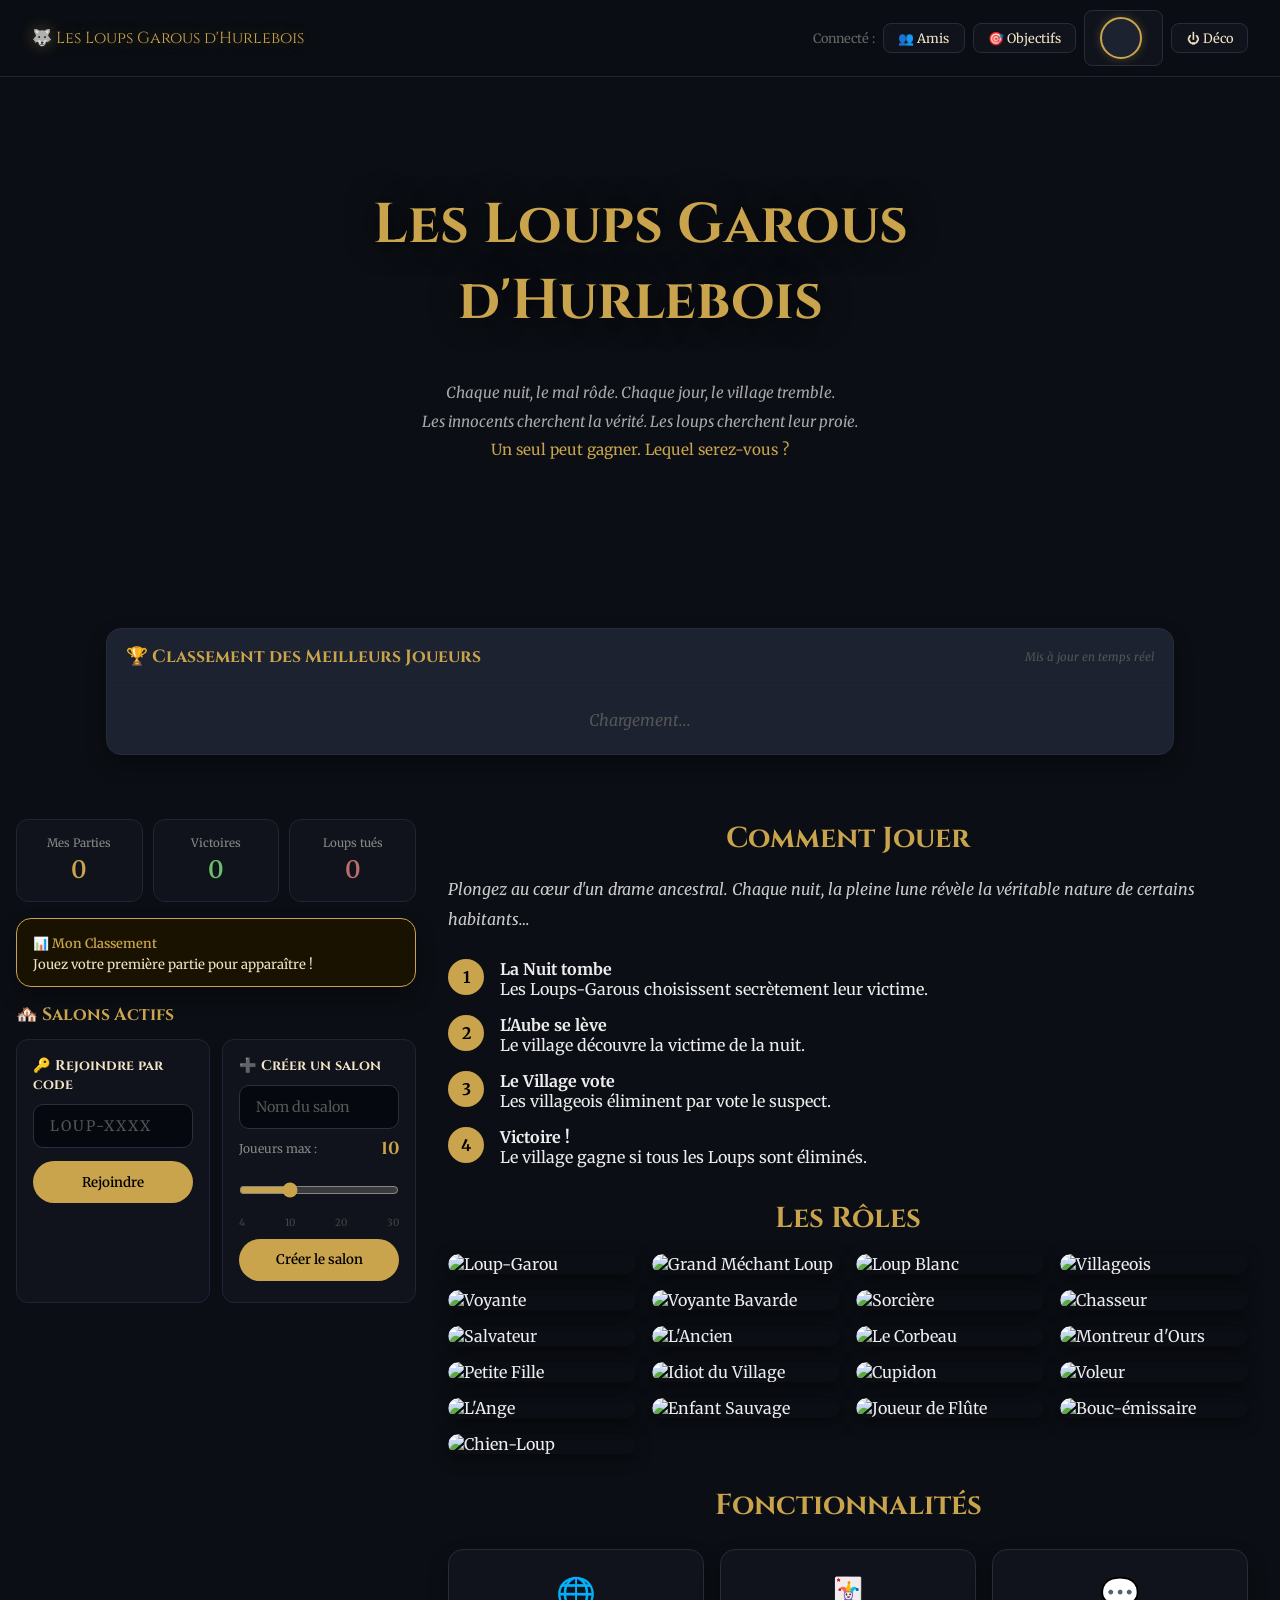
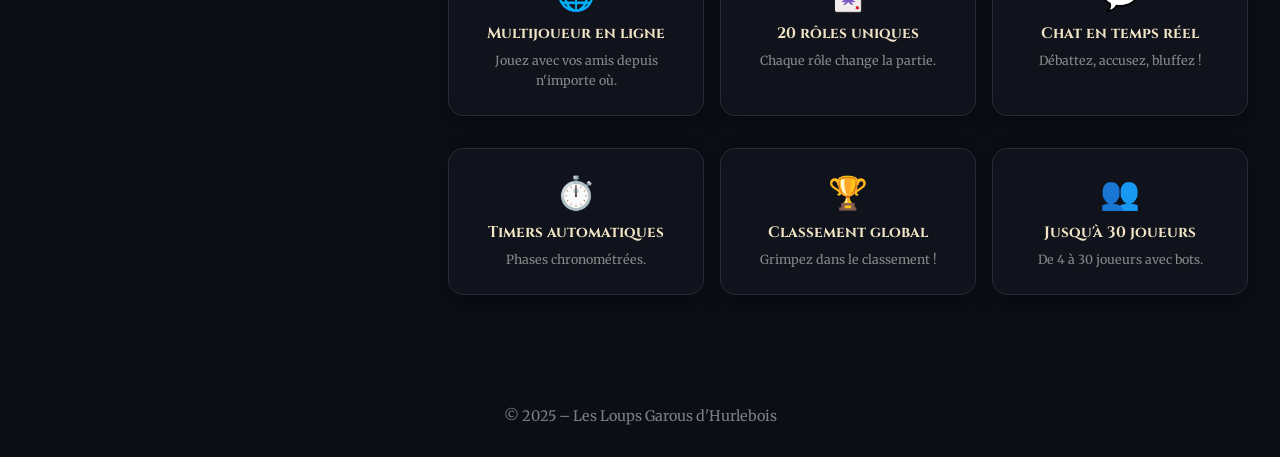
==== accueil.html @ 61e8e0ae "Update accueil.html" ====
<!DOCTYPE html>
<html lang="fr">
  <head>
    <meta charset="UTF-8" />
    <title>Les Loups Garous d'Hurlebois</title>
    <meta name="viewport" content="width=device-width, initial-scale=1.0" />
    <link rel="stylesheet" href="style.css" />
    <style>
      .navbar {
        position: fixed;
        top: 0;
        left: 0;
        right: 0;
        z-index: 50;
        background: rgba(11, 14, 20, 0.97);
        border-bottom: 1px solid #1e2535;
        display: flex;
        align-items: center;
        justify-content: space-between;
        padding: 0.6rem 2rem;
        gap: 1rem;
      }
      .navbar-brand {
        font-family: "Cinzel", serif;
        font-size: 1rem;
        color: var(--accent);
        white-space: nowrap;
        text-shadow: 0 0 15px rgba(201, 164, 76, 0.4);
      }
      .navbar-right {
        display: flex;
        align-items: center;
        gap: 0.5rem;
        flex-wrap: wrap;
      }
      .nav-btn {
        display: flex;
        align-items: center;
        gap: 6px;
        padding: 0.4rem 0.9rem;
        border-radius: 8px;
        border: 1px solid #252d3a;
        background: #10131c;
        color: var(--highlight);
        cursor: pointer;
        font-size: 0.8rem;
        font-family: inherit;
        transition: 0.2s;
        white-space: nowrap;
      }
      .nav-btn:hover {
        border-color: var(--accent);
        color: var(--accent);
        background: #1a1200;
      }
      .nav-btn.danger:hover {
        border-color: #be6d6d;
        color: #be6d6d;
        background: #1a0808;
      }
      /* ── Badges de notification ── */
      .notif-wrap {
        position: relative;
        display: inline-flex;
        align-items: center;
      }
      .notif-dot {
        position: absolute;
        top: -5px;
        right: -5px;
        background: #be4444;
        color: #fff;
        border-radius: 50%;
        width: 18px;
        height: 18px;
        font-size: 0.65rem;
        font-weight: 700;
        display: none;
        align-items: center;
        justify-content: center;
        border: 2px solid #0b0e14;
        pointer-events: none;
        z-index: 10;
      }
      .notif-dot.show {
        display: flex;
      }
      .nav-avatar {
        width: 42px;
        height: 42px;
        border-radius: 50%;
        background: #1c2230;
        border: 2px solid var(--accent);
        box-shadow: 0 0 10px rgba(201,164,76,0.3);
        display: flex;
        align-items: center;
        justify-content: center;
        font-size: 0.85rem;
        font-weight: 700;
        color: var(--accent);
        overflow: hidden;
        flex-shrink: 0;
      }
      body {
        padding-top: 56px;
      }
      .salon-card-new {
        background: #10131c;
        border: 1px solid #1e2535;
        border-radius: 12px;
        padding: 0.9rem 1.1rem;
        margin-bottom: 0.6rem;
        transition: 0.2s;
        display: flex;
        align-items: center;
        justify-content: space-between;
        gap: 10px;
        flex-wrap: wrap;
      }
      .salon-card-new:hover {
        border-color: #2a3550;
        background: #12161f;
      }
      .salon-info {
        flex: 1;
        min-width: 0;
      }
      .salon-name {
        font-weight: 700;
        color: var(--highlight);
        font-size: 0.95rem;
        margin-bottom: 3px;
      }
      .salon-meta {
        font-size: 0.72rem;
        color: #555;
        display: flex;
        gap: 8px;
        flex-wrap: wrap;
        align-items: center;
      }
      .salon-meta .code {
        color: var(--accent);
        font-family: monospace;
        letter-spacing: 1px;
      }
      .salon-joueurs {
        display: flex;
        align-items: center;
        gap: 4px;
      }
      .joueur-dot {
        width: 8px;
        height: 8px;
        border-radius: 50%;
        background: #252d3a;
      }
      .joueur-dot.filled {
        background: #6dbe6d;
      }
      .salon-actions {
        display: flex;
        gap: 6px;
        flex-shrink: 0;
      }
      .btn-rejoindre {
        padding: 0.45rem 1.1rem;
        border-radius: 8px;
        background: linear-gradient(135deg, #1a3a1a, #0e2a0e);
        border: 1px solid #3a6a3a;
        color: #6dbe6d;
        cursor: pointer;
        font-size: 0.82rem;
        font-family: inherit;
        transition: 0.2s;
        font-weight: 600;
      }
      .btn-rejoindre:hover {
        background: linear-gradient(135deg, #2a4a2a, #1a3a1a);
        box-shadow: 0 0 12px rgba(109, 190, 109, 0.2);
      }
      .btn-delete {
        padding: 0.45rem 0.7rem;
        border-radius: 8px;
        background: #1a0808;
        border: 1px solid #3a1a1a;
        color: #be6d6d;
        cursor: pointer;
        font-size: 0.82rem;
        transition: 0.2s;
      }
      .btn-delete:hover {
        border-color: #be6d6d;
      }
      .action-cards {
        display: grid;
        grid-template-columns: 1fr 1fr;
        gap: 0.8rem;
        margin-top: 0.8rem;
      }
      @media (max-width: 500px) {
        .action-cards {
          grid-template-columns: 1fr;
        }
      }
      .action-card {
        background: #10131c;
        border: 1px solid #1e2535;
        border-radius: 12px;
        padding: 1rem;
      }
      .action-card h3 {
        font-size: 0.88rem;
        margin-bottom: 0.6rem;
        color: var(--highlight);
      }
      .action-card input {
        margin-bottom: 0.5rem;
      }
      .role-card-img {
        position: relative;
        border-radius: 12px;
        overflow: hidden;
        cursor: pointer;
        transition: transform 0.3s, box-shadow 0.3s;
        box-shadow: 0 4px 15px rgba(0, 0, 0, 0.5);
      }
      .role-card-img:hover {
        transform: translateY(-8px) scale(1.03);
        box-shadow: 0 12px 30px rgba(201, 164, 76, 0.4);
      }
      .role-card-img img {
        width: 100%;
        display: block;
        border-radius: 12px;
      }
      .role-card-desc {
        position: absolute;
        bottom: 0;
        left: 0;
        right: 0;
        background: linear-gradient(transparent, rgba(0, 0, 0, 0.92));
        padding: 1.5rem 0.8rem 0.8rem;
        border-radius: 0 0 12px 12px;
        opacity: 0;
        transition: opacity 0.3s;
      }
      .role-card-img:hover .role-card-desc {
        opacity: 1;
      }
      .role-card-desc p {
        font-size: 0.75rem;
        color: #ddd;
        line-height: 1.4;
        margin-top: 3px;
      }
      @media (max-width: 600px) {
        /* ── Navbar fine sur une seule ligne ── */
        .navbar {
          padding: 0.4rem 0.75rem;
          gap: 0.4rem;
          height: 48px;
          flex-wrap: nowrap;
          overflow: hidden;
        }
        .navbar-brand {
          font-size: 0.78rem;
          white-space: nowrap;
          overflow: hidden;
          text-overflow: ellipsis;
          max-width: 120px;
        }
        .navbar-right {
          flex-wrap: nowrap;
          gap: 0.3rem;
          flex-shrink: 0;
        }
        /* Cacher le texte "Connecté : Nom" sur mobile — trop encombrant */
        .navbar-right > span:first-child {
          display: none;
        }
        .nav-btn {
          padding: 0.3rem 0.5rem;
          font-size: 0.7rem;
          gap: 3px;
        }
        /* Cacher les labels texte des boutons, garder juste les icônes */
        .nav-btn #top-avatar-name {
          display: none;
        }
        .nav-avatar {
          width: 30px;
          height: 30px;
          font-size: 0.75rem;
        }
      }

      /* ── Corrections mobile : fonctionnalités, rôles, stats ── */
      @media (max-width: 600px) {

        /* Stats grid : 3 colonnes compactes */
        .stats-grid {
          grid-template-columns: repeat(3, 1fr) !important;
          gap: 6px;
        }
        .stat-card {
          padding: 0.5rem 0.3rem;
        }
        .stat-card .label {
          font-size: 0.6rem;
        }
        .stat-card .value {
          font-size: 1rem;
        }

        /* Cartes de fonctionnalités : 2 par ligne au lieu de 1 */
        section div[style*="minmax(200px"] {
          grid-template-columns: repeat(2, 1fr) !important;
          gap: 0.6rem !important;
        }
        /* Réduire le padding et la taille des éléments dans les cartes fonctionnalité */
        section .card[style*="text-align: center"] {
          padding: 0.8rem 0.5rem !important;
        }
        section .card[style*="text-align: center"] div[style*="font-size: 2rem"] {
          font-size: 1.4rem !important;
          margin-bottom: 0.3rem !important;
        }
        section .card[style*="text-align: center"] h3 {
          font-size: 0.72rem !important;
          margin-bottom: 0.2rem !important;
        }
        section .card[style*="text-align: center"] p {
          font-size: 0.65rem !important;
          line-height: 1.4 !important;
        }

        /* Cartes de rôles : 3 par ligne, plus petites */
        section div[style*="minmax(150px"] {
          grid-template-columns: repeat(3, 1fr) !important;
          gap: 0.5rem !important;
        }
        .role-card-img img {
          height: 120px;
          object-fit: cover;
        }

        /* Titres de section moins imposants */
        .rules-container h2 {
          font-size: 1.2rem;
          margin-bottom: 0.6rem;
        }
      }
    </style>
  </head>
  <body style="position: relative">
    <div class="notif" id="notif"></div>

    <nav class="navbar">
      <div class="navbar-brand">🐺 Les Loups Garous d'Hurlebois</div>
      <div class="navbar-right">
        <span style="font-size: 0.8rem; color: #666"
          >Connecté :
          <strong id="top-name" style="color: var(--highlight)"></strong
        ></span>
        <div class="notif-wrap">
          <button class="nav-btn" onclick="window.location.href='amis.html'">
            👥 Amis
          </button>
          <span class="notif-dot" id="badge-amis">0</span>
        </div>
        <button class="nav-btn" onclick="window.location.href='objectifs.html'">
          🎯 Objectifs
        </button>
        <button class="nav-btn" onclick="window.location.href='profil.html'">
          <div class="nav-avatar" id="top-avatar"></div>
          <span id="top-avatar-name"></span>
        </button>
        <button class="nav-btn danger" onclick="doLogout()">⏻ Déco</button>
      </div>
    </nav>

    <div class="hero">
      <div>
        <h1>Les Loups Garous d'Hurlebois</h1>
        <p
          style="
            font-size: 0.95rem;
            color: #aaa;
            font-style: italic;
            margin-top: 2.5rem;
            max-width: 600px;
            line-height: 1.9;
            text-align: center;
            margin-left: auto;
            margin-right: auto;
          "
        >
          Chaque nuit, le mal rôde. Chaque jour, le village tremble.<br />
          Les innocents cherchent la vérité. Les loups cherchent leur proie.<br />
          <span style="color: var(--accent); font-style: normal"
            >Un seul peut gagner. Lequel serez-vous ?</span
          >
        </p>
      </div>
    </div>

    <div style="max-width: 1100px; margin: 2rem auto; padding: 0 1rem">
      <div class="card" style="padding: 0; overflow: hidden">
        <div
          style="
            display: flex;
            align-items: center;
            justify-content: space-between;
            padding: 1rem 1.2rem;
            border-bottom: 1px solid #1e2535;
          "
        >
          <h2 style="margin: 0; font-size: 1.1rem">
            🏆 Classement des Meilleurs Joueurs
          </h2>
          <span style="font-size: 0.72rem; color: #555; font-style: italic"
            >Mis à jour en temps réel</span
          >
        </div>
        <div id="leaderboard-full">
          <p
            style="
              color: #555;
              font-style: italic;
              text-align: center;
              padding: 1.5rem;
            "
          >
            Chargement...
          </p>
        </div>
      </div>
    </div>

    <div class="main-container">
      <div class="salons-container">
        <div class="stats-grid" style="margin-bottom: 1rem">
          <div class="stat-card">
            <div class="label">Mes Parties</div>
            <div class="value" id="s-games">0</div>
          </div>
          <div class="stat-card">
            <div class="label">Victoires</div>
            <div class="value" style="color: #6dbe6d" id="s-wins">0</div>
          </div>
          <div class="stat-card">
            <div class="label">Loups tués</div>
            <div class="value" style="color: #be6d6d" id="s-wolves">0</div>
          </div>
        </div>

        <div
          class="card"
          style="
            border-color: var(--accent);
            background: #1a1200;
            margin-bottom: 1rem;
            padding: 0.8rem 1rem;
          "
        >
          <span
            style="font-size: 0.8rem; color: var(--accent); font-weight: 600"
            >📊 Mon Classement</span
          >
          <div
            id="my-rank"
            style="font-size: 0.82rem; color: var(--highlight); margin-top: 4px"
          >
            Jouez votre première partie pour apparaître !
          </div>
        </div>

        <div
          style="
            display: flex;
            align-items: center;
            justify-content: space-between;
            margin-bottom: 0.6rem;
          "
        >
          <h2 style="margin: 0; font-size: 1.1rem">🏘️ Salons Actifs</h2>
          <button
            id="btn-clean-all"
            onclick="cleanAllMySalons()"
            title="Supprimer tous mes anciens salons"
            style="
              display: none;
              background: #3a1a1a;
              border: 1px solid #6a3a3a;
              color: #be6d6d;
              border-radius: 6px;
              padding: 3px 10px;
              cursor: pointer;
              font-size: 0.72rem;
              margin-left: 8px;
            "
          >
            🗑️ Tout nettoyer
          </button>
          <button
            class="nav-btn"
            id="btn-voir-plus"
            style="display: none; font-size: 0.75rem"
            onclick="window.location.href='salons.html'"
          >
            Voir tous →
          </button>
        </div>
        <div id="salons-list"></div>

        <div class="action-cards">
          <div class="action-card">
            <h3>🔑 Rejoindre par code</h3>
            <input
              type="text"
              id="join-code"
              placeholder="LOUP-XXXX"
              style="
                text-transform: uppercase;
                letter-spacing: 2px;
                margin-bottom: 0.5rem;
              "
            />
            <button class="btn full" onclick="joinByCode()">Rejoindre</button>
          </div>
          <div class="action-card">
            <h3>➕ Créer un salon</h3>
            <input
              type="text"
              id="new-salon-name"
              placeholder="Nom du salon"
              style="margin-bottom: 0.5rem"
            />
            <div style="margin-bottom: 0.6rem">
              <div
                style="
                  display: flex;
                  justify-content: space-between;
                  align-items: center;
                  margin-bottom: 6px;
                "
              >
                <span style="font-size: 0.75rem; color: #888"
                  >Joueurs max :</span
                >
                <span
                  id="salon-max-display"
                  style="
                    font-size: 1.1rem;
                    font-weight: 700;
                    color: var(--accent);
                    font-family: 'Cinzel', serif;
                    min-width: 28px;
                    text-align: right;
                  "
                  >10</span
                >
              </div>
              <input
                type="range"
                id="salon-max-slider"
                min="4"
                max="30"
                value="10"
                step="1"
                oninput="updateSlider(this.value)"
                style="
                  width: 100%;
                  accent-color: var(--accent);
                  cursor: pointer;
                  margin: 2px 0 4px;
                "
              />
              <div
                style="
                  display: flex;
                  justify-content: space-between;
                  font-size: 0.62rem;
                  color: #444;
                  margin-top: 1px;
                "
              >
                <span>4</span><span>10</span><span>20</span><span>30</span>
              </div>
            </div>
            <input type="hidden" id="salon-max" value="10" />
            <button class="btn full" onclick="creerSalon()">
              Créer le salon
            </button>
          </div>
        </div>
      </div>

      <div class="rules-container">
        <section>
          <h2>Comment Jouer</h2>
          <p
            style="
              line-height: 1.9;
              margin-bottom: 1.5rem;
              font-style: italic;
              color: #ccc;
            "
          >
            Plongez au cœur d'un drame ancestral. Chaque nuit, la pleine lune
            révèle la véritable nature de certains habitants…
          </p>
          <div class="how-to-play">
            <div class="step">
              <div class="step-number">1</div>
              <div>
                <strong>La Nuit tombe</strong>
                <p>Les Loups-Garous choisissent secrètement leur victime.</p>
              </div>
            </div>
            <div class="step">
              <div class="step-number">2</div>
              <div>
                <strong>L'Aube se lève</strong>
                <p>Le village découvre la victime de la nuit.</p>
              </div>
            </div>
            <div class="step">
              <div class="step-number">3</div>
              <div>
                <strong>Le Village vote</strong>
                <p>Les villageois éliminent par vote le suspect.</p>
              </div>
            </div>
            <div class="step">
              <div class="step-number">4</div>
              <div>
                <strong>Victoire !</strong>
                <p>Le village gagne si tous les Loups sont éliminés.</p>
              </div>
            </div>
          </div>
        </section>

        <section style="margin-top: 2rem">
          <h2>Les Rôles</h2>
          <div
            style="
              display: grid;
              grid-template-columns: repeat(auto-fill, minmax(150px, 1fr));
              gap: 1rem;
            "
          >
            <!-- 🐺 LOUPS -->
            <div class="role-card-img">
              <img
                src="https://i.postimg.cc/d0j3FhmY/IMG-0926.jpg"
                alt="Loup-Garou"
              />
              <div class="role-card-desc">
                <span class="badge red">Maléfique</span>
                <p>Tuez un villageois chaque nuit.</p>
              </div>
            </div>

            <div class="role-card-img">
              <img
                src="https://i.postimg.cc/6QfqK8Lp/IMG-0924.jpg"
                alt="Grand Méchant Loup"
              />
              <div class="role-card-desc">
                <span class="badge red">Maléfique</span>
                <p>
                  Élimine un 2ème joueur les nuits où aucun loup n'est éliminé.
                </p>
              </div>
            </div>
            <div class="role-card-img">
              <img
                src="https://i.postimg.cc/257yY1Fj/IMG-0925.jpg"
                alt="Loup Blanc"
              />
              <div class="role-card-desc">
                <span class="badge red">Solitaire</span>
                <p>Gagne seul en éliminant tout le monde !</p>
              </div>
            </div>

            <!-- 🌾 VILLAGE -->
            <div class="role-card-img">
              <img
                src="https://i.postimg.cc/MGmHwnbz/IMG-0927.jpg"
                alt="Villageois"
              />
              <div class="role-card-desc">
                <span class="badge green">Village</span>
                <p>Observez et votez bien !</p>
              </div>
            </div>
            <div class="role-card-img">
              <img
                src="https://i.postimg.cc/MGmHwn0g/IMG-0931.jpg"
                alt="Voyante"
              />
              <div class="role-card-desc">
                <span class="badge green">Village</span>
                <p>Révélez le camp d'un joueur chaque nuit.</p>
              </div>
            </div>
            <div class="role-card-img">
              <img
                src="https://i.postimg.cc/nLGrxXKW/IMG-0934.jpg"
                alt="Voyante Bavarde"
              />
              <div class="role-card-desc">
                <span class="badge green">Village</span>
                <p>
                  Révèle une identité par nuit, mais le meneur donne des
                  indices.
                </p>
              </div>
            </div>
            <div class="role-card-img">
              <img
                src="https://i.postimg.cc/T34FwxGW/carte-sorciere.jpg"
                alt="Sorcière"
              />
              <div class="role-card-desc">
                <span class="badge green">Village</span>
                <p>Elle possède deux potions : une de vie et une de mort.</p>
              </div>
            </div>
            <div class="role-card-img">
              <img
                src="https://i.postimg.cc/fLWLRMBs/IMG-0921.jpg"
                alt="Chasseur"
              />
              <div class="role-card-desc">
                <span class="badge green">Village</span>
                <p>En mourant, emportez un joueur !</p>
              </div>
            </div>

            <div class="role-card-img">
              <img
                src="https://i.postimg.cc/RFCFZvXx/IMG-0922.jpg"
                alt="Salvateur"
              />
              <div class="role-card-desc">
                <span class="badge green">Village</span>
                <p>Protégez un joueur chaque nuit.</p>
              </div>
            </div>
            <div class="role-card-img">
              <img
                src="https://i.postimg.cc/q7xqrNcS/IMG-0932.jpg"
                alt="L'Ancien"
              />
              <div class="role-card-desc">
                <span class="badge green">Village</span>
                <p>
                  Résiste aux loups 2 nuits. Si exécuté, tous perdent leurs
                  pouvoirs !
                </p>
              </div>
            </div>
            <div class="role-card-img">
              <img
                src="https://i.postimg.cc/434yJzfx/carte-corbeau.jpg"
                alt="Le Corbeau"
              />
              <div class="role-card-desc">
                <span class="badge green">Village</span>
                <p>
                  Chaque nuit, il désigne un suspect qui aura 2 votes contre
                  lui.
                </p>
              </div>
            </div>
            <div class="role-card-img">
              <img
                src="https://i.postimg.cc/d0j3FhRX/IMG-0933.jpg"
                alt="Montreur d'Ours"
              />
              <div class="role-card-desc">
                <span class="badge green">Village</span>
                <p>L'ours grogne si un loup est voisin le matin.</p>
              </div>
            </div>
            <div class="role-card-img">
              <img
                src="https://i.postimg.cc/CKs50RC3/IMG-0930.jpg"
                alt="Petite Fille"
              />
              <div class="role-card-desc">
                <span class="badge green">Village</span>
                <p>Espionnez les loups la nuit.</p>
              </div>
            </div>

            <div class="role-card-img">
              <img
                src="https://i.postimg.cc/wvxvj90d/IMG-0919.jpg"
                alt="Idiot du Village"
              />
              <div class="role-card-desc">
                <span class="badge green">Village</span>
                <p>Survit au premier vote mais perd son droit de vote !</p>
              </div>
            </div>

            <!-- ✨ SPÉCIAUX -->
            <div class="role-card-img">
              <img
                src="https://i.postimg.cc/W4wzVd6j/IMG-0929.jpg"
                alt="Cupidon"
              />
              <div class="role-card-desc">
                <span class="badge gold">Spécial</span>
                <p>Liez deux amoureux la première nuit.</p>
              </div>
            </div>
            <div class="role-card-img">
              <img
                src="https://i.postimg.cc/V6s6kzD8/IMG-0920.jpg"
                alt="Voleur"
              />
              <div class="role-card-desc">
                <span class="badge gold">Spécial</span>
                <p>Échange son rôle avec une carte non utilisée.</p>
              </div>
            </div>

            <div class="role-card-img">
              <img
                src="https://i.postimg.cc/k4bm94bx/carte-ange.jpg"
                alt="L'Ange"
              />
              <div class="role-card-desc">
                <span class="badge gold">Spécial</span>
                <p>Gagne s'il est éliminé au premier vote du village !</p>
              </div>
            </div>
            <div class="role-card-img">
              <img
                src="https://i.postimg.cc/VmHRVD7T/carte-lenfantsauvage.jpg"
                alt="Enfant Sauvage"
              />
              <div class="role-card-desc">
                <span class="badge gold">Spécial</span>
                <p>
                  Choisit un modèle. Si celui-ci meurt, l'enfant devient un
                  Loup-Garou !
                </p>
              </div>
            </div>

            <!-- 🎵 NEUTRE -->
            <div class="role-card-img">
              <img
                src="https://i.postimg.cc/yNyxKDhr/IMG-0935.jpg"
                alt="Joueur de Flûte"
              />
              <div class="role-card-desc">
                <span class="badge gold">Neutre</span>
                <p>
                  Charme 2 joueurs par nuit. Gagne seul si tout le village est
                  charmé !
                </p>
              </div>
            </div>

            <div class="role-card-img">
              <img
                src="https://i.postimg.cc/pL4SmdmH/boucetemissaire.jpg"
                alt="Bouc-émissaire"
              />
              <div class="role-card-desc">
                <span class="badge green">Village</span>
                <p>
                  En cas d'égalité au vote, il est sacrifié à la place — et
                  choisit qui vote le lendemain.
                </p>
              </div>
            </div>

            <div class="role-card-img">
              <img
                src="https://i.postimg.cc/wj7PxNTS/chien%20loup.jpg"
                alt="Chien-Loup"
              />
              <div class="role-card-desc">
                <span class="badge gold">Spécial</span>
                <p>
                  La 1ère nuit, choisit son camp : Village ou Loups. Son choix
                  est définitif.
                </p>
              </div>
            </div>
          </div>
        </section>

        <section style="margin-top: 2rem">
          <h2>Fonctionnalités</h2>
          <div
            style="
              display: grid;
              grid-template-columns: repeat(auto-fit, minmax(200px, 1fr));
              gap: 1rem;
              margin-top: 1.5rem;
            "
          >
            <div
              class="card"
              style="
                text-align: center;
                padding: 1.5rem;
                border-color: #252d3a;
                background: #10131c;
              "
            >
              <div style="font-size: 2rem; margin-bottom: 0.6rem">🌐</div>
              <h3 style="font-size: 0.95rem; margin-bottom: 0.4rem">
                Multijoueur en ligne
              </h3>
              <p style="font-size: 0.78rem; color: #888; line-height: 1.6">
                Jouez avec vos amis depuis n'importe où.
              </p>
            </div>
            <div
              class="card"
              style="
                text-align: center;
                padding: 1.5rem;
                border-color: #252d3a;
                background: #10131c;
              "
            >
              <div style="font-size: 2rem; margin-bottom: 0.6rem">🃏</div>
              <h3 style="font-size: 0.95rem; margin-bottom: 0.4rem">
                20 rôles uniques
              </h3>
              <p style="font-size: 0.78rem; color: #888; line-height: 1.6">
                Chaque rôle change la partie.
              </p>
            </div>
            <div
              class="card"
              style="
                text-align: center;
                padding: 1.5rem;
                border-color: #252d3a;
                background: #10131c;
              "
            >
              <div style="font-size: 2rem; margin-bottom: 0.6rem">💬</div>
              <h3 style="font-size: 0.95rem; margin-bottom: 0.4rem">
                Chat en temps réel
              </h3>
              <p style="font-size: 0.78rem; color: #888; line-height: 1.6">
                Débattez, accusez, bluffez !
              </p>
            </div>
            <div
              class="card"
              style="
                text-align: center;
                padding: 1.5rem;
                border-color: #252d3a;
                background: #10131c;
              "
            >
              <div style="font-size: 2rem; margin-bottom: 0.6rem">⏱️</div>
              <h3 style="font-size: 0.95rem; margin-bottom: 0.4rem">
                Timers automatiques
              </h3>
              <p style="font-size: 0.78rem; color: #888; line-height: 1.6">
                Phases chronométrées.
              </p>
            </div>
            <div
              class="card"
              style="
                text-align: center;
                padding: 1.5rem;
                border-color: #252d3a;
                background: #10131c;
              "
            >
              <div style="font-size: 2rem; margin-bottom: 0.6rem">🏆</div>
              <h3 style="font-size: 0.95rem; margin-bottom: 0.4rem">
                Classement global
              </h3>
              <p style="font-size: 0.78rem; color: #888; line-height: 1.6">
                Grimpez dans le classement !
              </p>
            </div>
            <div
              class="card"
              style="
                text-align: center;
                padding: 1.5rem;
                border-color: #252d3a;
                background: #10131c;
              "
            >
              <div style="font-size: 2rem; margin-bottom: 0.6rem">👥</div>
              <h3 style="font-size: 0.95rem; margin-bottom: 0.4rem">
                Jusqu'à 30 joueurs
              </h3>
              <p style="font-size: 0.78rem; color: #888; line-height: 1.6">
                De 4 à 30 joueurs avec bots.
              </p>
            </div>
          </div>
        </section>
      </div>
    </div>

    <footer>© 2025 – Les Loups Garous d'Hurlebois</footer>

    <script type="module">
      import {
        initializeApp,
        getApp,
      } from "https://www.gstatic.com/firebasejs/10.7.0/firebase-app.js";
      import {
        getDatabase,
        ref,
        set,
        get,
        update,
        onValue,
        remove,
      } from "https://www.gstatic.com/firebasejs/10.7.0/firebase-database.js";
      import {
        getAuth,
        signInWithCustomToken,
        onAuthStateChanged,
      } from "https://www.gstatic.com/firebasejs/10.7.0/firebase-auth.js";

      const firebaseConfig = {
        apiKey: "AIzaSyBAAnZP5J_RsTF-puLIkloRT6pyS3TgtAM",
        authDomain: "loup-garou-en-ligne-32f5b.firebaseapp.com",
        databaseURL:
          "https://loup-garou-en-ligne-32f5b-default-rtdb.europe-west1.firebasedatabase.app",
        projectId: "loup-garou-en-ligne-32f5b",
        storageBucket: "loup-garou-en-ligne-32f5b.firebasestorage.app",
        messagingSenderId: "536792759140",
        appId: "1:536792759140:web:aefc9cf5e0b271204b9871",
      };
      let app;
      try {
        app = initializeApp(firebaseConfig);
      } catch (e) {
        app = getApp();
      }
      const db = getDatabase(app);
      const auth = getAuth(app);

      const SESSION_KEY = "lg_session_v2";
      const sess = localStorage.getItem(SESSION_KEY);
      if (!sess) {
        window.location.href = "connexion.html";
      }
      const me = JSON.parse(sess || "{}");

      // S'assurer que Firebase Auth est bien actif (reconnexion silencieuse)
      // 🔒 Attendre Firebase Auth avant toute lecture DB
      onAuthStateChanged(auth, (user) => {
        if (!user) {
          localStorage.removeItem(SESSION_KEY);
          window.location.href = "connexion.html";
          return;
        }
        _initAccueil();
        // Nettoyage auto des salons terminés ou abandonnés (> 2h)
        _cleanOldSalons();
      });

      function _initAccueil() {
        // ════════════════════════════════════════════════════════════
        //  SYSTÈME DE NOTIFICATIONS — badges rouges
        // ════════════════════════════════════════════════════════════
        function updateBadge(id, count) {
          const el = document.getElementById(id);
          if (!el) return;
          if (count > 0) {
            el.textContent = count > 99 ? "99+" : count;
            el.classList.add("show");
          } else {
            el.classList.remove("show");
          }
        }

        // Badge amis : messages non-lus + demandes en attente (Firebase)
        async function listenNotifAmis() {
          onValue(ref(db, "friends/" + me.id), async (snap) => {
            const data = snap.exists() ? snap.val() : {};

            // Normaliser en tableaux
            let requestsIn = data.requestsIn || [];
            let friends = data.friends || [];
            if (!Array.isArray(requestsIn))
              requestsIn = Object.values(requestsIn);
            if (!Array.isArray(friends)) friends = Object.values(friends);

            const demandesCount = requestsIn.length;

            // Messages privés non-lus dans Firebase
            let msgCount = 0;
            await Promise.all(
              friends.map(async (fid) => {
                const key = [me.id, fid].sort().join("_");
                const msgSnap = await get(ref(db, "privMessages/" + key));
                if (msgSnap.exists()) {
                  msgCount += Object.values(msgSnap.val()).filter(
                    (m) => m.from !== me.id && !m.read
                  ).length;
                }
              })
            );

            updateBadge("badge-amis", demandesCount + msgCount);
          });
        }

        listenNotifAmis();

        document.getElementById("top-name").textContent = me.name;
        document.getElementById("top-avatar-name").textContent = me.name;
        const topAvatar = document.getElementById("top-avatar");
        if (me.avatarUrl) {
          topAvatar.innerHTML = `<img src="${me.avatarUrl}" style="width:100%;height:100%;object-fit:cover;object-position:top"/>`;
        } else {
          topAvatar.textContent = me.name[0].toUpperCase();
        }

        const stats = me.stats || { games: 0, wins: 0, wolvesKilled: 0 };
        document.getElementById("s-games").textContent = stats.games;
        document.getElementById("s-wins").textContent = stats.wins;
        document.getElementById("s-wolves").textContent =
          stats.wolvesKilled || 0;

        window.doLogout = function () {
          localStorage.removeItem(SESSION_KEY);
          localStorage.removeItem("lg_current_salon");
          localStorage.removeItem("lg_is_host");
          window.location.href = "connexion.html";
        };

        // ── Nettoyage automatique des salons fantômes ────────────────────────
        // Supprime les salons : vieux de +2h, ou seul joueur depuis +30min,
        // ou hostLastSeen=0 (hôte déconnecté sans revenir)
        const SALON_MAX_AGE = 2 * 60 * 60 * 1000; // 2 heures
        const SALON_ALONE_AGE = 30 * 60 * 1000; // 30 min avec 1 seul joueur

        async function cleanupSalons(salons) {
          const now = Date.now();
          const toDelete = [];
          Object.entries(salons || {}).forEach(([id, s]) => {
            if (!s || s.status === "started") return; // ne pas toucher les parties en cours
            const age = now - (s.created || 0);
            const alone = (s.players || []).length <= 1;
            const oldEnough = age > SALON_MAX_AGE;
            const aloneAndOld = alone && age > SALON_ALONE_AGE;
            if (oldEnough || aloneAndOld) toDelete.push(id);
          });
          for (const id of toDelete) {
            await remove(ref(db, "salons/" + id));
            await remove(ref(db, "lobbyPresence/" + id));
          }
          if (toDelete.length > 0)
            console.log(
              "[Cleanup] " +
                toDelete.length +
                " salon(s) fantôme(s) supprimé(s)."
            );
        }

        // Supprime TOUS les salons "waiting" dont je suis l'hôte
        window.cleanAllMySalons = async function () {
          if (!confirm("Supprimer tous vos salons en attente ?")) return;
          const snap = await get(ref(db, "salons"));
          if (!snap.exists()) return;
          let count = 0;
          for (const [id, s] of Object.entries(snap.val())) {
            if (s.host === me.id && s.status === "waiting") {
              await remove(ref(db, "salons/" + id));
              await remove(ref(db, "lobbyPresence/" + id));
              count++;
            }
          }
          showNotif("🗑️ " + count + " salon(s) supprimé(s) !");
        };

        onValue(ref(db, "salons"), (snap) => {
          const salons = snap.exists() ? snap.val() : {};
          // Nettoyage silencieux à chaque refresh de la liste
          cleanupSalons(salons);
          renderSalons(salons);
          // Afficher le bouton "Tout nettoyer" si j'ai plusieurs salons
          const mySalons = Object.values(salons).filter(
            (s) => s.host === me.id && s.status === "waiting"
          );
          const btn = document.getElementById("btn-clean-all");
          if (btn)
            btn.style.display = mySalons.length > 1 ? "inline-block" : "none";
        });

        function renderSalons(salons) {
          const list = Object.values(salons || {})
            .filter((s) => s.status === "waiting")
            .sort((a, b) => (b.created || 0) - (a.created || 0))
            .slice(0, 6);
          const c = document.getElementById("salons-list");
          const btnPlus = document.getElementById("btn-voir-plus");
          if (!list.length) {
            c.innerHTML =
              '<p style="color:#555;font-style:italic;text-align:center;padding:1rem;font-size:0.85rem">Aucun salon actif — créez-en un !</p>';
            btnPlus.style.display = "none";
            return;
          }
          btnPlus.style.display = list.length >= 6 ? "block" : "none";
          c.innerHTML = list
            .map((s) => {
              const filled = s.players.length,
                total = s.max;
              const dots = Array.from(
                { length: Math.min(total, 10) },
                (_, i) =>
                  `<div class="joueur-dot ${i < filled ? "filled" : ""}"></div>`
              ).join("");
              return `<div class="salon-card-new">
            <div class="salon-info">
              <div class="salon-name">${s.name}</div>
              <div class="salon-meta">
                <span>Hôte : <strong style="color:var(--highlight)">${
                  s.hostName
                }</strong></span>
                <span class="code">${s.code}</span>
                <span style="color:${
                  filled >= total ? "#be6d6d" : "#6dbe6d"
                }">${filled}/${total} joueurs</span>
              </div>
              <div class="salon-joueurs" style="margin-top:5px">${dots}</div>
            </div>
            <div class="salon-actions">
              <button class="btn-rejoindre" onclick="joinSalon('${
                s.id
              }')">⚔️ Rejoindre</button>
              ${
                s.host === me.id
                  ? `<button class="btn-delete" onclick="supprimerSalon('${s.id}')">🗑️</button>`
                  : ""
              }
            </div>
          </div>`;
            })
            .join("");
        }

        onValue(ref(db, "users"), (snap) => {
          renderLeaderboard(snap.exists() ? snap.val() : {});
        });

        function getRangLabel(points) {
          const p = points || 0;
          if (p >= 1200) return { label: "🐺 Légendaire", color: "#be6d6d" };
          if (p >= 500)  return { label: "🧝 Ancien",     color: "#c9a44c" };
          if (p >= 150)  return { label: "🧙 Gardien",    color: "#6db4ff" };
          return               { label: "🌿 Villageois",  color: "#888"    };
        }

        function renderLeaderboard(users) {
          const list = Object.values(users)
            .filter((u) => u.stats && u.stats.games > 0)
            .sort((a, b) => (b.stats.points || 0) - (a.stats.points || 0))
            .slice(0, 10);
          const c = document.getElementById("leaderboard-full");
          if (!list.length) {
            c.innerHTML =
              '<p style="color:#555;font-style:italic;text-align:center;padding:1.5rem">Aucune partie jouée — soyez le premier !</p>';
            return;
          }
          const medals = ["🥇", "🥈", "🥉"];
          c.innerHTML = `<div style="display:grid;grid-template-columns:repeat(auto-fit,minmax(280px,1fr));gap:0">${list
            .map((u, i) => {
              const s = u.stats,
                winrate = s.games > 0 ? Math.round((s.wins / s.games) * 100) : 0,
                isMe = u.id === me.id,
                rang = getRangLabel(s.points);
              return `<div style="display:flex;align-items:center;gap:12px;padding:12px 16px;border-bottom:1px solid #1e2535;${isMe ? "background:#1a1200;" : ""}">
            <span style="font-size:1.4rem;min-width:32px;text-align:center">${medals[i] || `<span style='color:#555'>#${i + 1}</span>`}</span>
            <div class="avatar" style="width:36px;height:36px;font-size:0.9rem;flex-shrink:0">${u.name[0].toUpperCase()}</div>
            <div style="flex:1;min-width:0">
              <div style="font-weight:600;color:${isMe ? "var(--accent)" : "var(--highlight)"}">${u.name}${isMe ? '<span class="badge gold" style="font-size:0.58rem;padding:1px 6px;margin-left:6px">Vous</span>' : ""}</div>
              <div style="font-size:0.7rem;color:${rang.color};margin-top:2px">${rang.label}</div>
            </div>
            <div style="text-align:right;flex-shrink:0">
              <div style="color:var(--accent);font-weight:700;font-size:1.1rem">${s.points || 0} pts</div>
              <div style="font-size:0.68rem;color:${winrate >= 50 ? "#6dbe6d" : "#888"}">${winrate}% win</div>
            </div>
          </div>`;
            })
            .join("")}</div>`;

          const myRank = list.findIndex((u) => u.id === me.id);
          const rankEl = document.getElementById("my-rank");
          if (myRank >= 0) {
            const ms = list[myRank].stats,
              mwr = ms.games > 0 ? Math.round((ms.wins / ms.games) * 100) : 0,
              mrang = getRangLabel(ms.points);
            rankEl.innerHTML = `<div style="display:flex;justify-content:space-between">
              <span>${medals[myRank] || "#" + (myRank + 1)} · <strong style="color:var(--accent)">${ms.points || 0} pts</strong> · <span style="color:${mrang.color}">${mrang.label}</span></span>
              <span style="color:${mwr >= 50 ? "#6dbe6d" : "#888"}">${mwr}% win</span>
            </div>`;
          }
        }

        window.updateSlider = function (val) {
          document.getElementById("salon-max").value = val;
          document.getElementById("salon-max-display").textContent = val;
        };

        window.creerSalon = async function () {
          const name = document.getElementById("new-salon-name").value.trim();
          const max = parseInt(document.getElementById("salon-max").value);
          if (!name) {
            showNotif("Donnez un nom au salon !");
            return;
          }
          const id = "salon_" + Date.now();
          const salon = {
            id,
            name,
            max,
            code: genCode(),
            private: false,
            host: me.id,
            hostName: me.name,
            players: [{ id: me.id, name: me.name, ready: true }],
            status: "waiting",
            created: Date.now(),
          };
          await set(ref(db, "salons/" + id), salon);
          localStorage.setItem("lg_current_salon", id);
          localStorage.setItem("lg_is_host", "true");
          window.location.href = "lobby.html";
        };

        window.joinSalon = async function (id) {
          const snap = await get(ref(db, "salons/" + id));
          if (!snap.exists()) {
            showNotif("Salon introuvable.");
            return;
          }
          const salon = snap.val();

          // Partie déjà lancée → rejoindre en spectateur
          if (salon.status === "started" || salon.status === "started") {
            const spectators = salon.spectators || {};
            // Déjà inscrit comme spectateur ou joueur
            if (
              spectators[me.id] ||
              (salon.players && salon.players.find((p) => p.id === me.id))
            ) {
              localStorage.setItem("lg_current_salon", id);
              localStorage.setItem("lg_is_host", "false");
              localStorage.setItem("lg_is_spectator", "true");
              window.location.href = "partie.html";
              return;
            }
            // Confirmer avant de rejoindre en spectateur
            if (
              !confirm(
                "La partie est déjà lancée. Rejoindre en spectateur (observateur) ?"
              )
            )
              return;
            spectators[me.id] = {
              id: me.id,
              name: me.name,
              joinedAt: Date.now(),
            };
            await update(ref(db, "salons/" + id), { spectators });
            localStorage.setItem("lg_current_salon", id);
            localStorage.setItem("lg_is_host", "false");
            localStorage.setItem("lg_is_spectator", "true");
            window.location.href = "partie.html";
            return;
          }

          if (salon.players.length >= salon.max) {
            showNotif("Salon plein !");
            return;
          }
          if (!salon.players.find((p) => p.id === me.id)) {
            salon.players.push({ id: me.id, name: me.name, ready: true });
            await set(ref(db, "salons/" + id), salon);
          }
          localStorage.setItem("lg_current_salon", id);
          localStorage.setItem("lg_is_host", "false");
          localStorage.setItem("lg_is_spectator", "false");
          window.location.href = "lobby.html";
        };

        window.joinByCode = async function () {
          const code = document
            .getElementById("join-code")
            .value.trim()
            .toUpperCase();
          if (!code) {
            showNotif("Entrez un code de salon.");
            return;
          }
          const snap = await get(ref(db, "salons"));
          if (!snap.exists()) {
            showNotif("Aucun salon avec ce code.");
            return;
          }
          const salon = Object.values(snap.val()).find((s) => s.code === code);
          if (!salon) {
            showNotif("Aucun salon avec ce code : " + code);
            return;
          }
          window.joinSalon(salon.id);
        };

        window.supprimerSalon = async function (id) {
          if (!confirm("Supprimer ce salon ?")) return;
          const snap = await get(ref(db, "salons/" + id));
          if (snap.exists() && snap.val().host === me.id) {
            await remove(ref(db, "salons/" + id));
            showNotif("Salon supprimé !");
          }
        };

        function genCode() {
          return "LOUP-" + Math.random().toString(36).slice(2, 6).toUpperCase();
        }

        window.showNotif = function (msg) {
          const n = document.getElementById("notif");
          n.textContent = msg;
          n.style.display = "block";
          setTimeout(() => (n.style.display = "none"), 3000);
        };
      } // fin _initAccueil
    </script>
  </body>
</html>
---- style.css ----
@import url("https://fonts.googleapis.com/css2?family=Cinzel:wght@400;600&family=Merriweather:ital,wght@0,400;1,400&display=swap");

:root {
  --bg: #0b0e14;
  --card: #1c2230;
  --text: #ededed;
  --accent: #c9a44c;
  --highlight: #f2e5c6;
}

* {
  margin: 0;
  padding: 0;
  box-sizing: border-box;
}

body {
  background-color: var(--bg);
  background-image: linear-gradient(
      rgba(11, 14, 20, 0.85),
      rgba(11, 14, 20, 0.92)
    ),
    url("https://i.imgur.com/EVsy05Z.png");
  background-size: cover;
  background-position: center;
  background-attachment: fixed;
  font-family: "Merriweather", serif;
  color: var(--text);
  min-height: 100vh;
}

/* Fix background-attachment:fixed non supporté sur mobile Safari
   Technique : pseudo-élément fixe en arrière-plan pour simuler le fixed */
@media (max-width: 768px) {
  body {
    background: none;
    position: relative;
  }
  body::before {
    content: "";
    position: fixed;
    inset: 0;
    z-index: -1;
    background-color: #0b0e14;
    background-image: linear-gradient(
        rgba(11, 14, 20, 0.85),
        rgba(11, 14, 20, 0.92)
      ),
      url("https://i.imgur.com/EVsy05Z.png");
    background-size: cover;
    background-position: center center;
  }
  .login-page {
    background-attachment: scroll;
    background-size: cover;
    background-position: center top;
  }
}

.btn {
  display: inline-block;
  padding: 0.8rem 2.2rem;
  border-radius: 30px;
  background: var(--accent);
  color: #000;
  font-weight: 600;
  cursor: pointer;
  border: none;
  font-family: inherit;
  text-decoration: none;
  transition: 0.3s;
}
.btn.secondary {
  background: transparent;
  color: var(--accent);
  border: 1px solid var(--accent);
}
.btn:hover {
  transform: translateY(-3px);
  box-shadow: 0 0 20px rgba(201, 164, 76, 0.6);
}
.btn:disabled {
  opacity: 0.4;
  cursor: not-allowed;
  transform: none;
}
.btn.full {
  width: 100%;
  margin: 0.3rem 0;
  display: block;
  text-align: center;
}

input,
textarea {
  width: 100%;
  padding: 0.75rem 1rem;
  border-radius: 10px;
  border: 1px solid #2a3040;
  background: #060810;
  color: var(--text);
  font-family: inherit;
  font-size: 0.9rem;
  margin-bottom: 0.75rem;
}
input:focus {
  outline: none;
  border-color: var(--accent);
}
input::placeholder {
  color: #555;
}

.card {
  background: var(--card);
  border-radius: 15px;
  padding: 1.5rem;
  box-shadow: 0 10px 20px rgba(0, 0, 0, 0.3);
  margin-bottom: 1rem;
  border: 1px solid #252d3a;
  transition: 0.3s;
}
.card:hover {
  transform: translateY(-3px);
}

h1,
h2 {
  font-family: "Cinzel", serif;
  color: var(--accent);
}
h1 {
  font-size: 2.5rem;
  margin-bottom: 0.5rem;
}
h2 {
  font-size: 1.8rem;
  margin-bottom: 1rem;
  text-align: center;
}
h3 {
  font-family: "Cinzel", serif;
  color: var(--highlight);
  font-size: 1.1rem;
}

.badge {
  display: inline-block;
  padding: 3px 10px;
  border-radius: 20px;
  font-size: 0.72rem;
  font-weight: 600;
}
.badge.green {
  background: #1a3a1a;
  color: #6dbe6d;
}
.badge.red {
  background: #3a1a1a;
  color: #be6d6d;
}
.badge.gold {
  background: #3a2a00;
  color: var(--accent);
}
.badge.gray {
  background: #2a2a2a;
  color: #aaa;
}

.user-bar {
  position: absolute;
  top: 20px;
  right: 20px;
  display: flex;
  gap: 10px;
  align-items: center;
  z-index: 10;
}
.user-bar span {
  font-size: 1rem;
  opacity: 0.9;
}

.hero {
  position: relative;
  min-height: 60vh;
  display: flex;
  align-items: center;
  justify-content: center;
  text-align: center;
  padding: 2rem;
}
.hero > div {
  position: relative;
  z-index: 2;
  max-width: 700px;
}
.hero h1 {
  font-size: 3.5rem;
  color: var(--accent);
  text-shadow: 0 0 30px rgba(0, 0, 0, 0.9);
  margin-bottom: 1rem;
}
.hero p {
  font-size: 1.4rem;
  font-style: italic;
  color: var(--highlight);
  line-height: 1.8;
}

.main-container {
  display: flex;
  flex-wrap: wrap;
  max-width: 1400px;
  margin: 2rem auto;
  gap: 2rem;
  padding: 2rem 1rem;
}
.salons-container {
  flex: 1;
  min-width: 300px;
  max-width: 450px;
}
.rules-container {
  flex: 2;
  min-width: 350px;
  padding-right: 1rem;
}

.chat-box {
  background: rgba(10, 12, 22, 0.52);
  backdrop-filter: blur(8px);
  -webkit-backdrop-filter: blur(8px);
  border: 1px solid rgba(201, 164, 76, 0.15);
  border-radius: 10px;
  padding: 10px;
  height: 200px;
  overflow-y: auto;
  font-size: 0.88rem;
  margin-bottom: 0.6rem;
  transition: background 0.5s, border-color 0.5s;
}
.chat-box .msg {
  margin-bottom: 5px;
  line-height: 1.5;
}
.chat-box .msg .who {
  font-weight: 600;
  color: var(--accent);
  text-shadow: 0 1px 4px rgba(0, 0, 0, 0.7);
}
.chat-box .msg.sys {
  color: #999;
  font-style: italic;
  text-shadow: 0 1px 4px rgba(0, 0, 0, 0.6);
}
.chat-row {
  display: flex;
  gap: 6px;
}
.chat-row input {
  flex: 1;
  margin-bottom: 0;
}

.player-row {
  display: flex;
  align-items: center;
  justify-content: space-between;
  padding: 8px 0;
  border-bottom: 1px solid #1e2535;
  font-size: 0.9rem;
}
.player-row.dead {
  opacity: 0.35;
  text-decoration: line-through;
}
.avatar {
  width: 32px;
  height: 32px;
  border-radius: 50%;
  background: #1c2230;
  border: 1px solid var(--accent);
  display: flex;
  align-items: center;
  justify-content: center;
  font-size: 0.8rem;
  font-weight: 600;
  color: var(--accent);
  flex-shrink: 0;
  margin-right: 8px;
}

.phase-banner {
  padding: 10px 16px;
  border-radius: 10px;
  text-align: center;
  font-weight: 600;
  font-family: "Cinzel", serif;
  margin-bottom: 1rem;
}
.phase-day {
  background: transparent;
  color: #ffd97a;
  border: none;
  font-weight: 700;
  text-shadow: 0 0 20px rgba(255, 180, 0, 0.5), 0 2px 8px rgba(0, 0, 0, 0.95);
}
.phase-night {
  background: transparent;
  color: #c8d0ff;
  border: none;
  font-weight: 700;
  text-shadow: 0 0 20px rgba(100, 110, 255, 0.6), 0 2px 8px rgba(0, 0, 0, 0.95);
}

.tabs {
  display: flex;
  border-bottom: 1px solid #252d3a;
  margin-bottom: 1rem;
}
.tab-btn {
  padding: 8px 16px;
  background: none;
  border: none;
  color: #666;
  cursor: pointer;
  font-family: inherit;
  font-size: 0.85rem;
  border-bottom: 2px solid transparent;
  margin-bottom: -1px;
}
.tab-btn.active {
  color: var(--accent);
  border-bottom-color: var(--accent);
  font-weight: 600;
}

.vote-item {
  display: flex;
  align-items: center;
  justify-content: space-between;
  padding: 10px 14px;
  border-radius: 10px;
  border: 1px solid #252d3a;
  cursor: pointer;
  margin-bottom: 6px;
  transition: 0.15s;
}
.vote-item:hover {
  background: #1c2230;
}
.vote-item.selected {
  border: 2px solid var(--accent);
  background: #1a1000;
}
.vote-bar {
  height: 3px;
  background: #252d3a;
  border-radius: 2px;
  margin-top: 3px;
  width: 80px;
}
.vote-fill {
  height: 100%;
  border-radius: 2px;
  background: var(--accent);
}

.login-page {
  min-height: 100vh;
  display: flex;
  align-items: center;
  justify-content: center;
  padding: 2rem;
  background-image: linear-gradient(
      rgba(11, 14, 20, 0.5),
      rgba(11, 14, 20, 0.65)
    ),
    url("https://i.imgur.com/irRgz5r.png");
  background-size: cover;
  background-position: center;
  background-attachment: fixed;
}
.login-box {
  background: rgba(11, 14, 20, 0.45);
  backdrop-filter: blur(3px);
  padding: 2.5rem;
  border-radius: 18px;
  width: 100%;
  max-width: 400px;
  text-align: center;
  border: 1px solid rgba(201, 164, 76, 0.4);
  box-shadow: 0 0 60px rgba(0, 0, 0, 0.5);
}

.error-msg {
  color: #be6d6d;
  font-size: 0.82rem;
  min-height: 18px;
  margin-bottom: 6px;
}
.success-msg {
  color: #6dbe6d;
  font-size: 0.82rem;
  min-height: 18px;
  margin-bottom: 6px;
}

.notif {
  position: fixed;
  top: 20px;
  left: 50%;
  transform: translateX(-50%);
  background: var(--card);
  border: 1px solid var(--accent);
  border-radius: 10px;
  padding: 10px 24px;
  font-size: 0.88rem;
  color: var(--highlight);
  z-index: 999;
  display: none;
  text-align: center;
}

.stats-grid {
  display: grid;
  grid-template-columns: repeat(3, 1fr);
  gap: 10px;
  margin-bottom: 1.5rem;
}
.stat-card {
  background: #10131c;
  border-radius: 12px;
  padding: 1rem;
  text-align: center;
  border: 1px solid #1e2535;
}
.stat-card .label {
  font-size: 0.72rem;
  color: #888;
  margin-bottom: 4px;
}
.stat-card .value {
  font-size: 1.5rem;
  font-weight: 600;
  color: var(--accent);
}

.roles-grid {
  display: grid;
  grid-template-columns: repeat(auto-fit, minmax(200px, 1fr));
  gap: 1.5rem;
}
.role-card {
  text-align: center;
  cursor: pointer;
}

.target-item {
  display: flex;
  align-items: center;
  gap: 10px;
  padding: 10px 14px;
  border-radius: 10px;
  border: 1px solid #252d3a;
  cursor: pointer;
  margin-bottom: 6px;
  transition: 0.15s;
}
.target-item:hover {
  background: #1c2230;
}
.target-item.selected {
  border: 2px solid var(--accent);
  background: #1a1000;
}

footer {
  text-align: center;
  padding: 2rem;
  opacity: 0.5;
  font-size: 0.9rem;
}

.how-to-play {
  display: flex;
  flex-direction: column;
  gap: 1rem;
  margin-bottom: 2rem;
}
.step {
  display: flex;
  gap: 1rem;
  align-items: flex-start;
}
.step-number {
  width: 36px;
  height: 36px;
  border-radius: 50%;
  background: var(--accent);
  color: #000;
  display: flex;
  align-items: center;
  justify-content: center;
  font-weight: 700;
  flex-shrink: 0;
}

@media (max-width: 768px) {
  html {
    font-size: 15px;
  }
  h1 {
    font-size: 1.8rem;
  }
  h2 {
    font-size: 1.4rem;
  }
  .hero h1 {
    font-size: 2rem;
  }
  .hero p {
    font-size: 0.95rem;
  }
  .main-container {
    flex-direction: column;
    padding: 1rem 0.75rem;
    gap: 1rem;
  }
  .rules-container {
    max-height: none;
  }
  .stats-grid {
    grid-template-columns: 1fr 1fr;
  }
  .user-bar {
    position: static;
    display: flex;
    flex-wrap: wrap;
    justify-content: flex-end;
    gap: 6px;
    padding: 0.5rem 1rem;
    background: rgba(11,14,20,0.95);
    border-bottom: 1px solid #1e2535;
  }
  .user-bar span {
    width: 100%;
    font-size: 0.82rem;
    text-align: right;
  }
}
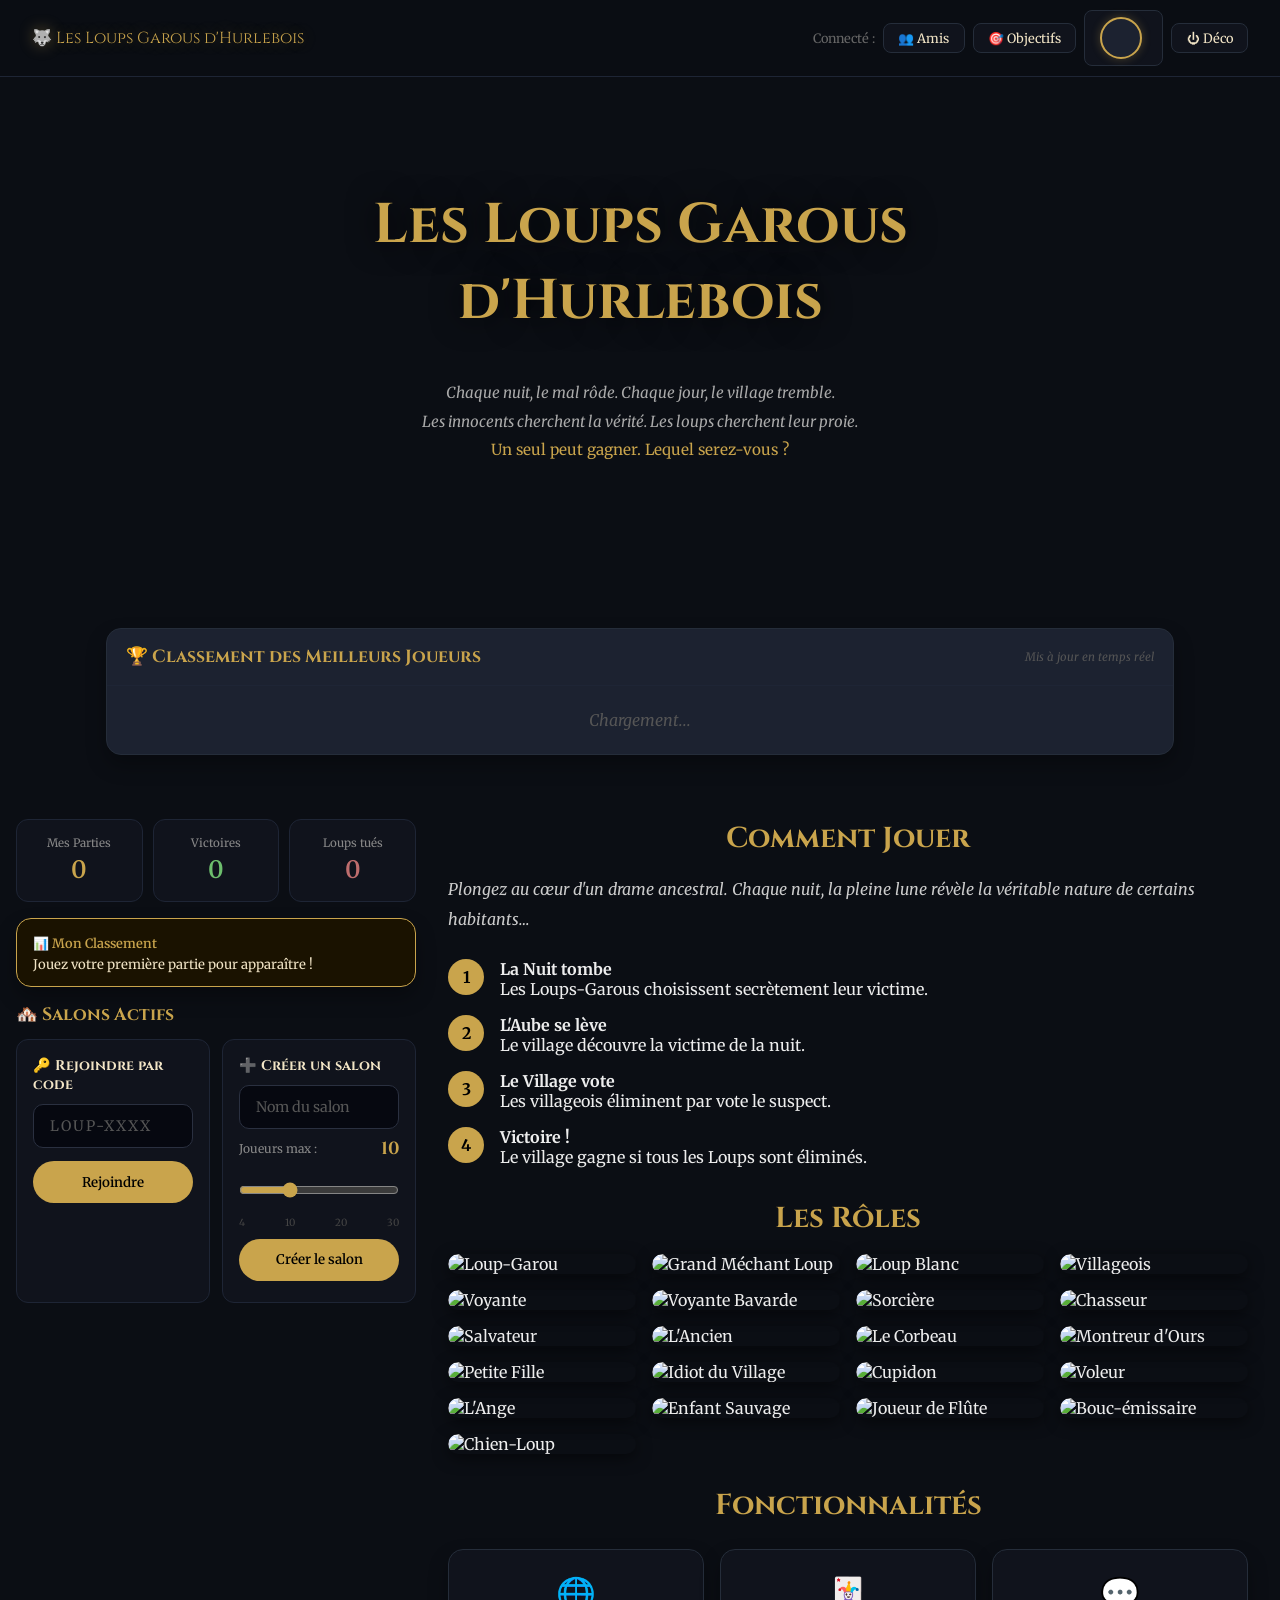
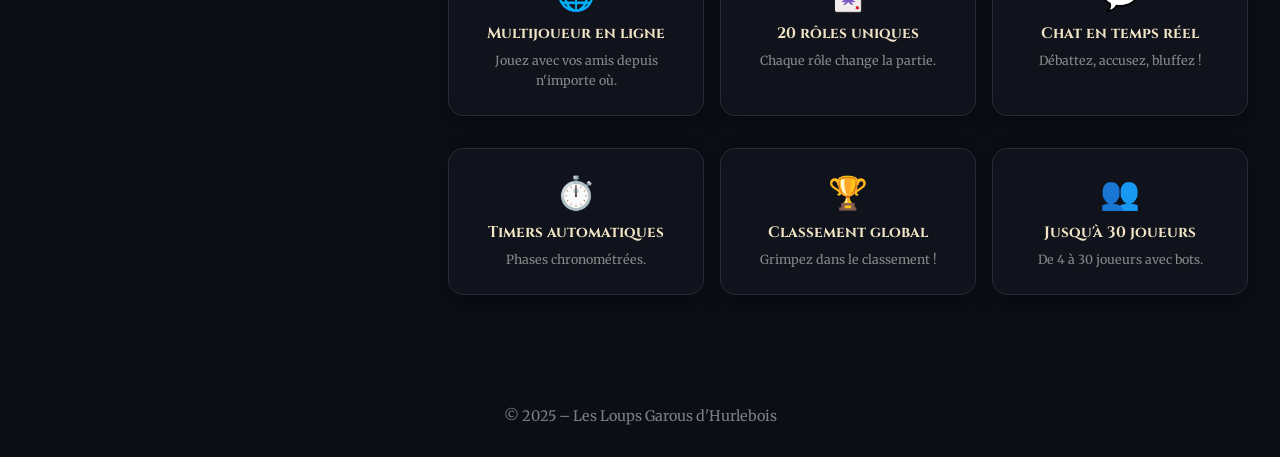
==== commit ba405651: "Update accueil.html" ====
--- a/accueil.html
+++ b/accueil.html
@@ -175,6 +175,38 @@
         transition: 0.2s;
         font-weight: 600;
       }
+      @media (max-width: 600px) {
+        /* Boutons rejoindre/créer plus compacts */
+        .btn-rejoindre {
+          padding: 0.6rem 0.8rem;
+          font-size: 0.78rem;
+          border-radius: 10px;
+        }
+        .btn-delete {
+          padding: 0.6rem 0.6rem;
+          font-size: 0.78rem;
+          border-radius: 10px;
+        }
+        /* Boutons principaux (Rejoindre / Créer le salon) */
+        .btn.full {
+          padding: 0.75rem 1rem;
+          font-size: 0.88rem;
+          border-radius: 14px;
+        }
+        /* Champs input plus grands pour le tactile */
+        input[type="text"] {
+          padding: 0.85rem 1rem;
+          font-size: 0.9rem;
+          border-radius: 12px;
+        }
+        /* Action cards côte à côte restent en colonne sur petit écran */
+        .action-card {
+          padding: 0.8rem;
+        }
+        .action-card h3 {
+          font-size: 0.82rem;
+        }
+      }
       .btn-rejoindre:hover {
         background: linear-gradient(135deg, #2a4a2a, #1a3a1a);
         box-shadow: 0 0 12px rgba(109, 190, 109, 0.2);
@@ -200,7 +232,25 @@
       }
       @media (max-width: 500px) {
         .action-cards {
-          grid-template-columns: 1fr;
+          grid-template-columns: 1fr 1fr;
+          gap: 0.5rem;
+        }
+        .action-card {
+          padding: 0.7rem 0.6rem;
+        }
+        .action-card h3 {
+          font-size: 0.75rem;
+          margin-bottom: 0.4rem;
+        }
+        .action-card input {
+          padding: 0.5rem 0.7rem;
+          font-size: 0.8rem;
+          margin-bottom: 0.4rem;
+        }
+        .action-card .btn.full {
+          padding: 0.55rem 0.5rem;
+          font-size: 0.78rem;
+          border-radius: 10px;
         }
       }
       .action-card {
@@ -335,14 +385,32 @@
           line-height: 1.4 !important;
         }
 
-        /* Cartes de rôles : 3 par ligne, plus petites */
+        /* Cartes de rôles : 3 par ligne, petites et propres */
         section div[style*="minmax(150px"] {
           grid-template-columns: repeat(3, 1fr) !important;
-          gap: 0.5rem !important;
+          gap: 0.35rem !important;
+        }
+        .role-card-img {
+          aspect-ratio: 3/4;
+          overflow: hidden;
+          border-radius: 8px;
         }
         .role-card-img img {
-          height: 120px;
+          width: 100%;
+          height: 100%;
           object-fit: cover;
+          object-position: center 15%;
+          display: block;
+          border-radius: 8px;
+          transition: none;
+        }
+        /* Sur mobile : tap = même effet que hover desktop */
+        .role-card-img.tapped .role-card-desc {
+          opacity: 1 !important;
+        }
+        /* Désactiver le transform hover sur mobile (trop instable au touch) */
+        .role-card-img:active {
+          transform: none;
         }
 
         /* Titres de section moins imposants */
@@ -351,10 +419,61 @@
           margin-bottom: 0.6rem;
         }
       }
+
+      /* ── Chat flottant amis ─────────────────────────────── */
+      .cw{position:fixed;bottom:0;width:290px;background:#0e1118;border-radius:14px 14px 0 0;border:1px solid #252d3a;border-bottom:none;z-index:400;display:none;flex-direction:column;box-shadow:0 -4px 24px rgba(0,0,0,0.55)}
+      .cw.open{display:flex}
+      .cw.minimized .cw-body{display:none}
+      .cw-hdr{padding:8px 12px;background:#10131c;border-radius:14px 14px 0 0;border-bottom:1px solid #1e2535;display:flex;align-items:center;justify-content:space-between;cursor:pointer;user-select:none;gap:8px}
+      .cw-hdr:hover{background:#141820}
+      .cw-msgs{height:190px;overflow-y:auto;padding:8px;display:flex;flex-direction:column;gap:4px;scrollbar-width:thin;scrollbar-color:#252d3a transparent}
+      .cb{padding:6px 10px;border-radius:10px;max-width:85%;font-size:0.8rem;word-break:break-word;line-height:1.4}
+      .cb-me{background:#2a1a00;border:1px solid var(--accent);color:var(--highlight);align-self:flex-end;border-radius:10px 10px 2px 10px}
+      .cb-them{background:#1c2230;border:1px solid #252d3a;color:var(--text);align-self:flex-start;border-radius:10px 10px 10px 2px}
+      .cb-sys{font-style:italic;color:#555;font-size:0.7rem;text-align:center;align-self:center}
+      .cb-time{font-size:0.58rem;color:#555;margin-top:1px;display:block}
+      #chat-dock-acc{position:fixed;bottom:0;left:50%;transform:translateX(-50%);display:none;gap:6px;padding:6px 12px;background:rgba(11,14,20,0.97);border-radius:14px 14px 0 0;border:1px solid #1e2535;border-bottom:none;z-index:399;align-items:flex-end;box-shadow:0 -4px 20px rgba(0,0,0,0.4)}
+      .dock-btn{position:relative;cursor:pointer;display:flex;flex-direction:column;align-items:center;gap:2px;padding:4px 6px;border-radius:10px;background:rgba(255,255,255,0.04);border:1px solid #252d3a;transition:0.15s;min-width:48px}
+      .dock-btn:hover{border-color:var(--accent)}
+      .dock-btn.active{background:rgba(201,164,76,0.12);border-color:var(--accent)}
+      .dock-unread{position:absolute;top:-4px;right:-4px;background:#be4444;color:#fff;border-radius:50%;width:15px;height:15px;font-size:0.52rem;font-weight:700;display:flex;align-items:center;justify-content:center;border:2px solid #0b0e14}
+      .dot-on-sm{width:8px;height:8px;border-radius:50%;background:#6dbe6d;box-shadow:0 0 4px #6dbe6d;display:inline-block;flex-shrink:0}
+      .dot-off-sm{width:8px;height:8px;border-radius:50%;background:#444;display:inline-block;flex-shrink:0}
+      /* ── Bouton FAB chat + sélecteur amis ─── */
+      #chat-fab{position:fixed;bottom:20px;right:20px;z-index:450;display:none;flex-direction:column;align-items:flex-end;gap:8px}
+      #chat-fab>div{position:relative}
+      #chat-fab-btn{width:52px;height:52px;border-radius:50%;background:var(--accent);border:none;cursor:pointer;font-size:1.4rem;display:flex;align-items:center;justify-content:center;box-shadow:0 4px 18px rgba(201,164,76,0.45);transition:transform 0.2s,box-shadow 0.2s;flex-shrink:0;position:relative}
+      #chat-fab-btn:hover{transform:scale(1.1);box-shadow:0 6px 22px rgba(201,164,76,0.65)}
+      #chat-fab-badge{position:absolute;top:-3px;right:-3px;background:#be4444;color:#fff;border-radius:50%;min-width:18px;height:18px;font-size:0.56rem;font-weight:700;display:none;align-items:center;justify-content:center;border:2px solid #0b0e14;padding:0 3px}
+      #chat-picker{background:#0e1118;border:1px solid #1e2535;border-radius:14px;padding:6px;width:230px;max-height:320px;overflow-y:auto;box-shadow:0 -6px 28px rgba(0,0,0,0.7);display:none;flex-direction:column;gap:3px;scrollbar-width:thin;position:absolute;bottom:calc(100% + 10px);right:0;z-index:460}
+      #chat-picker.open{display:flex}
+      #chat-picker-title{font-size:0.7rem;color:#555;font-weight:600;padding:4px 6px 6px;text-transform:uppercase;letter-spacing:0.05em;border-bottom:1px solid #1e2535;margin-bottom:2px}
+      .cp-row{display:flex;align-items:center;gap:8px;padding:7px 8px;border-radius:10px;cursor:pointer;transition:background 0.15s;border:1px solid transparent}
+      .cp-row:hover{background:rgba(201,164,76,0.07);border-color:rgba(201,164,76,0.18)}
+      .cp-row-name{font-size:0.82rem;font-weight:600;color:var(--highlight);flex:1;overflow:hidden;text-overflow:ellipsis;white-space:nowrap}
+      .cp-row-unread{background:#be4444;color:#fff;border-radius:9px;padding:1px 6px;font-size:0.58rem;font-weight:700;flex-shrink:0}
+      .cp-empty{font-size:0.78rem;color:#555;font-style:italic;padding:10px 6px;text-align:center}
     </style>
   </head>
   <body style="position: relative">
     <div class="notif" id="notif"></div>
+    <div id="chat-wins-acc"></div>
+    <div id="chat-dock-acc"></div>
+    <!-- Bouton FAB conversations -->
+    <div id="chat-fab">
+      <div style="position:relative">
+        <div id="chat-picker">
+          <div id="chat-picker-title">💬 Conversations</div>
+        </div>
+        <button id="chat-fab-btn" onclick="window._toggleChatPicker()" title="Conversations">💬</button>
+        <span id="chat-fab-badge"></span>
+      </div>
+    </div>
+    <!-- Toast ami en ligne -->
+    <div id="friend-online-toast" style="position:fixed;bottom:80px;left:16px;background:#1a2a1a;border:1px solid #6dbe6d;border-radius:12px;padding:10px 16px;font-size:0.82rem;color:#6dbe6d;z-index:500;display:none;align-items:center;gap:10px;box-shadow:0 4px 20px rgba(0,0,0,0.5);max-width:260px;cursor:pointer">
+      <span id="friend-online-txt">● Ami en ligne</span>
+      <button onclick="document.getElementById('friend-online-toast').style.display='none'" style="background:none;border:none;color:#555;cursor:pointer;margin-left:auto;font-size:1rem;line-height:1">✕</button>
+    </div>
 
     <nav class="navbar">
       <div class="navbar-brand">🐺 Les Loups Garous d'Hurlebois</div>
@@ -1030,6 +1149,7 @@
         ref,
         set,
         get,
+        push,
         update,
         onValue,
         remove,
@@ -1448,6 +1568,378 @@
           setTimeout(() => (n.style.display = "none"), 3000);
         };
       } // fin _initAccueil
+
+      // ── Tap sur cartes de rôles (mobile) ─────────────────────────────────
+      function initRoleCardTap() {
+        document.querySelectorAll(".role-card-img").forEach(card => {
+          // Utiliser touchstart pour réactivité immédiate
+          card.addEventListener("touchstart", function(e) {
+            if (!window.matchMedia("(max-width: 768px)").matches) return;
+            e.preventDefault();
+            const wasOpen = this.classList.contains("tapped");
+            document.querySelectorAll(".role-card-img.tapped").forEach(c => c.classList.remove("tapped"));
+            if (!wasOpen) this.classList.add("tapped");
+          }, { passive: false });
+        });
+        // Tap ailleurs = fermer toutes
+        document.addEventListener("touchstart", function(e) {
+          if (!e.target.closest(".role-card-img")) {
+            document.querySelectorAll(".role-card-img.tapped").forEach(c => c.classList.remove("tapped"));
+          }
+        });
+      }
+      initRoleCardTap();
+
+      // ════════════════════════════════════════════════════════════
+      // WIDGET CHAT AMIS — accessible depuis l'accueil
+      // ════════════════════════════════════════════════════════════
+      (function() {
+        const ME2 = me;
+        let friendsData = { friends: [], requestsIn: [], requestsOut: [] };
+        let usersCache2 = {};
+        let presCache2 = {};
+        let prevPresCache2 = {};
+        let openChats2 = {};
+        let typingTimers2 = {};
+
+        function esc2(s){ return String(s||'').replace(/&/g,'&amp;').replace(/</g,'&lt;').replace(/>/g,'&gt;').replace(/"/g,'&quot;'); }
+
+        function online2(uid){ return presCache2[uid] && Date.now()-(presCache2[uid].ts||0)<40000; }
+
+        function chatKey2(a,b){ return [a,b].sort().join('_'); }
+
+        function avatarHtml2(u, size) {
+          size = size || 30;
+          if (u && u.avatarUrl) return `<div style="width:${size}px;height:${size}px;border-radius:50%;overflow:hidden;border:1.5px solid var(--accent);flex-shrink:0"><img src="${u.avatarUrl}" style="width:100%;height:100%;object-fit:cover"/></div>`;
+          return `<div style="width:${size}px;height:${size}px;border-radius:50%;background:#1c2230;border:1.5px solid var(--accent);display:flex;align-items:center;justify-content:center;font-size:${Math.round(size*0.38)}px;font-weight:700;color:var(--accent);flex-shrink:0">${((u&&u.name)||'?')[0].toUpperCase()}</div>`;
+        }
+
+        // Présence
+        const myPresRef2 = ref(db, 'presence/' + ME2.id);
+        set(myPresRef2, { name: ME2.name, ts: Date.now() });
+        setInterval(() => set(myPresRef2, { name: ME2.name, ts: Date.now() }), 20000);
+
+        onValue(ref(db, 'presence'), (snap) => {
+          const newPres = snap.exists() ? snap.val() : {};
+          // Notifier amis qui passent en ligne
+          friendsData.friends.forEach(fid => {
+            const was = prevPresCache2[fid] && Date.now()-(prevPresCache2[fid].ts||0)<40000;
+            const now2 = newPres[fid] && Date.now()-(newPres[fid].ts||0)<40000;
+            if (!was && now2 && usersCache2[fid]) showFriendOnlineToast(fid);
+          });
+          prevPresCache2 = presCache2;
+          presCache2 = newPres;
+          updateDock2();
+        });
+
+        function showFriendOnlineToast(fid) {
+          const name = usersCache2[fid]?.name || '?';
+          const toast = document.getElementById('friend-online-toast');
+          document.getElementById('friend-online-txt').textContent = '● ' + name + ' est en ligne !';
+          toast.style.display = 'flex';
+          toast.onclick = (e) => { if (e.target.tagName !== 'BUTTON') { openChat2(fid); toast.style.display = 'none'; } };
+          clearTimeout(toast._t);
+          toast._t = setTimeout(() => { toast.style.display = 'none'; }, 6000);
+        }
+
+        // Données amis
+        onValue(ref(db, 'friends/' + ME2.id), async (snap) => {
+          friendsData = snap.exists() ? snap.val() : {};
+          ['friends','requestsIn','requestsOut'].forEach(k => {
+            if (!friendsData[k]) friendsData[k] = [];
+            else if (!Array.isArray(friendsData[k])) friendsData[k] = Object.values(friendsData[k]);
+          });
+          const missing = [...friendsData.friends].filter(id => !usersCache2[id]);
+          await Promise.all(missing.map(async id => {
+            const s = await get(ref(db, 'users/' + id));
+            if (s.exists()) usersCache2[id] = s.val();
+          }));
+          updateDock2();
+          updateFab();
+          // Écouter les messages non lus pour le badge dans la navbar
+          listenUnreadBadge();
+        });
+
+        function listenUnreadBadge() {
+          friendsData.friends.forEach(fid => {
+            const key = chatKey2(ME2.id, fid);
+            onValue(ref(db, 'privMessages/' + key), (snap) => {
+              if (!snap.exists()) return;
+              const msgs = Object.values(snap.val());
+              const unread = msgs.filter(m => m.from !== ME2.id && !m.read).length;
+              // Mettre à jour le badge amis dans la navbar
+              const badge = document.getElementById('badge-amis');
+              if (badge) {
+                const total = parseInt(badge.textContent) || 0;
+                if (unread > 0) { badge.textContent = unread; badge.classList.add('show'); }
+              }
+              // Mettre à jour unread dans openChats
+              // Mettre à jour _fabUnread
+              const chatOpen = openChats2[fid] && !openChats2[fid].win.classList.contains('minimized');
+              _fabUnread[fid] = chatOpen ? 0 : unread;
+              if (openChats2[fid]) {
+                const isMin = openChats2[fid].win.classList.contains('minimized');
+                if (isMin) { openChats2[fid].unread = unread; updateDock2(); }
+                else { markRead2(fid); _fabUnread[fid] = 0; }
+              }
+              updateFab();
+            });
+          });
+        }
+
+        function updateDock2() {
+          const dock = document.getElementById('chat-dock-acc');
+          if (!dock) return;
+          const entries = Object.entries(openChats2);
+          if (!entries.length) { dock.style.display = 'none'; updateFab(); return; }
+          dock.style.display = 'flex';
+          dock.innerHTML = entries.map(([fid, chat]) => {
+            const u = usersCache2[fid];
+            const on = online2(fid);
+            const unread = chat.unread || 0;
+            const isMin = chat.win.classList.contains('minimized');
+            return `<div class="dock-btn ${isMin?'':'active'}" onclick="window._openChat2('${fid}')">
+              <div style="position:relative">
+                ${avatarHtml2(u, 28)}
+                <span class="${on?'dot-on-sm':'dot-off-sm'}" style="position:absolute;bottom:0;right:0;border:2px solid #0b0e14"></span>
+                ${unread>0?`<span class="dock-unread">${unread}</span>`:''}
+              </div>
+              <span style="font-size:0.52rem;color:#888;white-space:nowrap;max-width:48px;overflow:hidden;text-overflow:ellipsis">${esc2(u?.name||'?')}</span>
+            </div>`;
+          }).join('');
+          updateFab();
+        }
+
+        // ── FAB + sélecteur d'amis ──────────────────────────────
+        let _fabUnread = {}; // fid → nb non lus
+
+        function updateFab() {
+          const fab = document.getElementById('chat-fab');
+          const badge = document.getElementById('chat-fab-badge');
+          if (!fab) return;
+          const hasFriends = friendsData.friends && friendsData.friends.length > 0;
+          fab.style.display = hasFriends ? 'flex' : 'none';
+          // Badge total non lus
+          const total = Object.values(_fabUnread).reduce((s,n)=>s+n,0);
+          if (badge) {
+            badge.style.display = total > 0 ? 'flex' : 'none';
+            badge.textContent = total > 99 ? '99+' : String(total);
+          }
+          // Remplir le picker
+          const picker = document.getElementById('chat-picker');
+          if (!picker) return;
+          const rows = friendsData.friends.map(fid => {
+            const u = usersCache2[fid] || {name:'?'};
+            const on = online2(fid);
+            const unread = _fabUnread[fid] || 0;
+            const isOpen = openChats2[fid] && !openChats2[fid].win.classList.contains('minimized');
+            return `<div class="cp-row${isOpen?' cp-row-open':''}" onclick="window._openChatFromFab('${fid}')">
+              <div style="position:relative;flex-shrink:0">
+                ${avatarHtml2(u,32)}
+                <span class="${on?'dot-on-sm':'dot-off-sm'}" style="position:absolute;bottom:0;right:-1px;border:2px solid #0e1118"></span>
+              </div>
+              <span class="cp-row-name">${esc2(u.name)}</span>
+              ${unread>0?`<span class="cp-row-unread">${unread}</span>`:''}
+            </div>`;
+          });
+          // Garder le titre, remplacer le reste
+          const title = picker.querySelector('#chat-picker-title');
+          if (title) {
+            picker.innerHTML = '';
+            picker.appendChild(title);
+          } else {
+            picker.innerHTML = '<div id="chat-picker-title">💬 Conversations</div>';
+          }
+          if (!rows.length) {
+            picker.insertAdjacentHTML('beforeend','<div class="cp-empty">Aucun ami pour l\'instant.</div>');
+          } else {
+            picker.insertAdjacentHTML('beforeend', rows.join(''));
+          }
+        }
+
+        window._openChatFromFab = function(fid) {
+          // Ouvrir/focus la fenêtre chat
+          if (openChats2[fid] && !openChats2[fid].win.classList.contains('minimized')) {
+            document.getElementById('cw-inp-'+fid)?.focus();
+          } else {
+            openChat2(fid);
+          }
+          document.getElementById('chat-picker')?.classList.remove('open');
+        };
+
+        window._toggleChatPicker = function() {
+          const picker = document.getElementById('chat-picker');
+          if (!picker) return;
+          const opening = !picker.classList.contains('open');
+          picker.classList.toggle('open');
+          if (opening) updateFab(); // rafraîchir la liste à l'ouverture
+        };
+
+        // Fermer le picker si clic dehors
+        document.addEventListener('click', function(e) {
+          if (!e.target.closest('#chat-fab')) {
+            document.getElementById('chat-picker')?.classList.remove('open');
+          }
+        });
+
+        window._openChat2 = function(fid) { openChat2(fid); };
+
+        function openChat2(fid) {
+          const friend = usersCache2[fid];
+          if (!friend) return;
+          if (openChats2[fid]) {
+            const win = openChats2[fid].win;
+            const minimized = win.classList.toggle('minimized');
+            const minBtn = document.getElementById('cw-min-' + fid);
+            if (minBtn) minBtn.textContent = minimized ? '+' : '−';
+            if (!minimized) { openChats2[fid].unread = 0; markRead2(fid); scrollChat2(fid); }
+            updateDock2();
+            return;
+          }
+          const idx = Object.keys(openChats2).length;
+          const win = document.createElement('div');
+          win.className = 'cw open';
+          win.id = 'cw-' + fid;
+          win.style.right = (16 + idx * 300) + 'px';
+          win.innerHTML = `
+            <div class="cw-hdr" onclick="window._openChat2('${fid}')">
+              <div style="display:flex;align-items:center;gap:7px">
+                ${avatarHtml2(friend, 24)}
+                <span style="font-weight:600;font-size:0.85rem;color:var(--highlight)">${esc2(friend.name)}</span>
+                <span class="${online2(fid)?'dot-on-sm':'dot-off-sm'}"></span>
+              </div>
+              <div style="display:flex;gap:4px;align-items:center">
+                <span id="cw-min-${fid}" style="color:#555;font-size:0.85rem;line-height:1">−</span>
+                <button onclick="event.stopPropagation();window._closeChat2('${fid}')"
+                  style="background:none;border:none;color:#555;cursor:pointer;font-size:0.9rem;line-height:1;padding:0 2px">✕</button>
+              </div>
+            </div>
+            <div class="cw-body">
+              <div class="cw-msgs" id="cw-msgs-${fid}"><div class="cb cb-sys">Chargement…</div></div>
+              <div id="cw-typing-${fid}" style="font-size:0.65rem;color:#888;font-style:italic;padding:2px 8px;min-height:14px"></div>
+              <div style="padding:7px;border-top:1px solid #1e2535;display:flex;gap:5px">
+                <input type="text" id="cw-inp-${fid}" placeholder="Message…"
+                  style="flex:1;margin-bottom:0;padding:5px 9px;font-size:0.8rem"
+                  onkeydown="if(event.key==='Enter') window._sendMsg2('${fid}')"
+                  oninput="window._onTyping2('${fid}')" maxlength="500"/>
+                <button class="btn" style="padding:4px 10px;font-size:0.85rem"
+                  onclick="window._sendMsg2('${fid}')">↗</button>
+              </div>
+            </div>`;
+          document.getElementById('chat-wins-acc').appendChild(win);
+          openChats2[fid] = { win, unread: 0 };
+          listenChat2(fid);
+          listenTyping2(fid);
+          markRead2(fid);
+          updateDock2();
+        }
+
+        window._closeChat2 = function(fid) {
+          const c = openChats2[fid];
+          if (!c) return;
+          if (c.unsub) c.unsub();
+          if (c.unsubTyping) c.unsubTyping();
+          c.win.remove();
+          delete openChats2[fid];
+          updateDock2();
+        };
+
+        function listenChat2(fid) {
+          const key = chatKey2(ME2.id, fid);
+          const unsub = onValue(ref(db, 'privMessages/' + key), (snap) => {
+            const box = document.getElementById('cw-msgs-' + fid);
+            if (!box) return;
+            if (!snap.exists()) { box.innerHTML = '<div class="cb cb-sys">Début de la conversation 💬</div>'; return; }
+            const msgs = Object.values(snap.val()).sort((a,b)=>(a.t||0)-(b.t||0));
+            const atBot = box.scrollHeight - box.scrollTop - box.clientHeight < 60;
+            box.innerHTML = msgs.map(m => {
+              const isMe = m.from === ME2.id;
+              const time = new Date(m.t||Date.now()).toLocaleTimeString('fr-FR',{hour:'2-digit',minute:'2-digit'});
+              return `<div class="cb ${isMe?'cb-me':'cb-them'}">
+                ${!isMe?`<div style="font-size:0.6rem;color:#888;margin-bottom:1px">${esc2(m.author)}</div>`:''}
+                ${esc2(m.text)}<span class="cb-time">${time}${isMe?(m.read?' ✓✓':' ✓'):''}</span></div>`;
+            }).join('');
+            const chat = openChats2[fid];
+            if (chat) {
+              const isMin = chat.win.classList.contains('minimized');
+              const unread = msgs.filter(m=>m.from!==ME2.id&&!m.read).length;
+              if (isMin && unread > (chat.unread||0)) {
+                const last = msgs.filter(m=>m.from!==ME2.id).slice(-1)[0];
+                if (last) showMsgToast2(usersCache2[fid]?.name, last.text, fid);
+              }
+              chat.unread = isMin ? unread : 0;
+              if (!isMin) markRead2(fid);
+              updateDock2();
+            }
+            if (atBot) scrollChat2(fid);
+          });
+          if (openChats2[fid]) openChats2[fid].unsub = unsub;
+        }
+
+        function listenTyping2(fid) {
+          const key = chatKey2(ME2.id, fid);
+          const unsub = onValue(ref(db, 'chatTyping/' + key), (snap) => {
+            const el = document.getElementById('cw-typing-' + fid);
+            if (!el) return;
+            if (!snap.exists()) { el.textContent = ''; return; }
+            const now2 = Date.now();
+            const who = Object.entries(snap.val()).filter(([id,v])=>id!==ME2.id&&now2-(v.ts||0)<3000).map(([,v])=>v.name);
+            el.textContent = who.length ? who[0] + ' écrit…' : '';
+          });
+          if (openChats2[fid]) openChats2[fid].unsubTyping = unsub;
+        }
+
+        window._sendMsg2 = async function(fid) {
+          const inp = document.getElementById('cw-inp-' + fid);
+          const txt = inp?.value.trim();
+          if (!txt) return;
+          inp.value = '';
+          const key = chatKey2(ME2.id, fid);
+          await push(ref(db, 'privMessages/' + key), { from: ME2.id, author: ME2.name, text: txt, t: Date.now(), read: false });
+          set(ref(db, 'chatTyping/' + key + '/' + ME2.id), null);
+          clearTimeout(typingTimers2[fid]);
+        };
+
+        window._onTyping2 = function(fid) {
+          const key = chatKey2(ME2.id, fid);
+          set(ref(db, 'chatTyping/' + key + '/' + ME2.id), { name: ME2.name, ts: Date.now() });
+          clearTimeout(typingTimers2[fid]);
+          typingTimers2[fid] = setTimeout(() => set(ref(db, 'chatTyping/' + key + '/' + ME2.id), null), 2500);
+        };
+
+        async function markRead2(fid) {
+          const key = chatKey2(ME2.id, fid);
+          const snap = await get(ref(db, 'privMessages/' + key));
+          if (!snap.exists()) return;
+          const tasks = [];
+          Object.entries(snap.val()).forEach(([msgId, m]) => {
+            if (m.from !== ME2.id && !m.read)
+              tasks.push(set(ref(db, `privMessages/${key}/${msgId}/read`), true));
+          });
+          await Promise.all(tasks);
+          if (openChats2[fid]) { openChats2[fid].unread = 0; updateDock2(); }
+          _fabUnread[fid] = 0; updateFab();
+        }
+
+        function scrollChat2(fid) {
+          setTimeout(() => { const b = document.getElementById('cw-msgs-' + fid); if (b) b.scrollTop = b.scrollHeight; }, 50);
+        }
+
+        function showMsgToast2(name, text, fid) {
+          const toast = document.getElementById('friend-online-toast');
+          const preview = text.length > 30 ? text.slice(0,30)+'…' : text;
+          document.getElementById('friend-online-txt').textContent = '💬 ' + name + ' : ' + preview;
+          toast.style.display = 'flex';
+          toast.onclick = (e) => { if (e.target.tagName !== 'BUTTON') { openChat2(fid); toast.style.display='none'; } };
+          clearTimeout(toast._t);
+          toast._t = setTimeout(() => { toast.style.display='none'; }, 5000);
+        }
+
+        // Exposer pour usage externe (ex: bouton "Chat" sur profil ami)
+        window.openFriendChat = openChat2;
+      })();
+
+      initRoleCardTap();
     </script>
   </body>
 </html>
